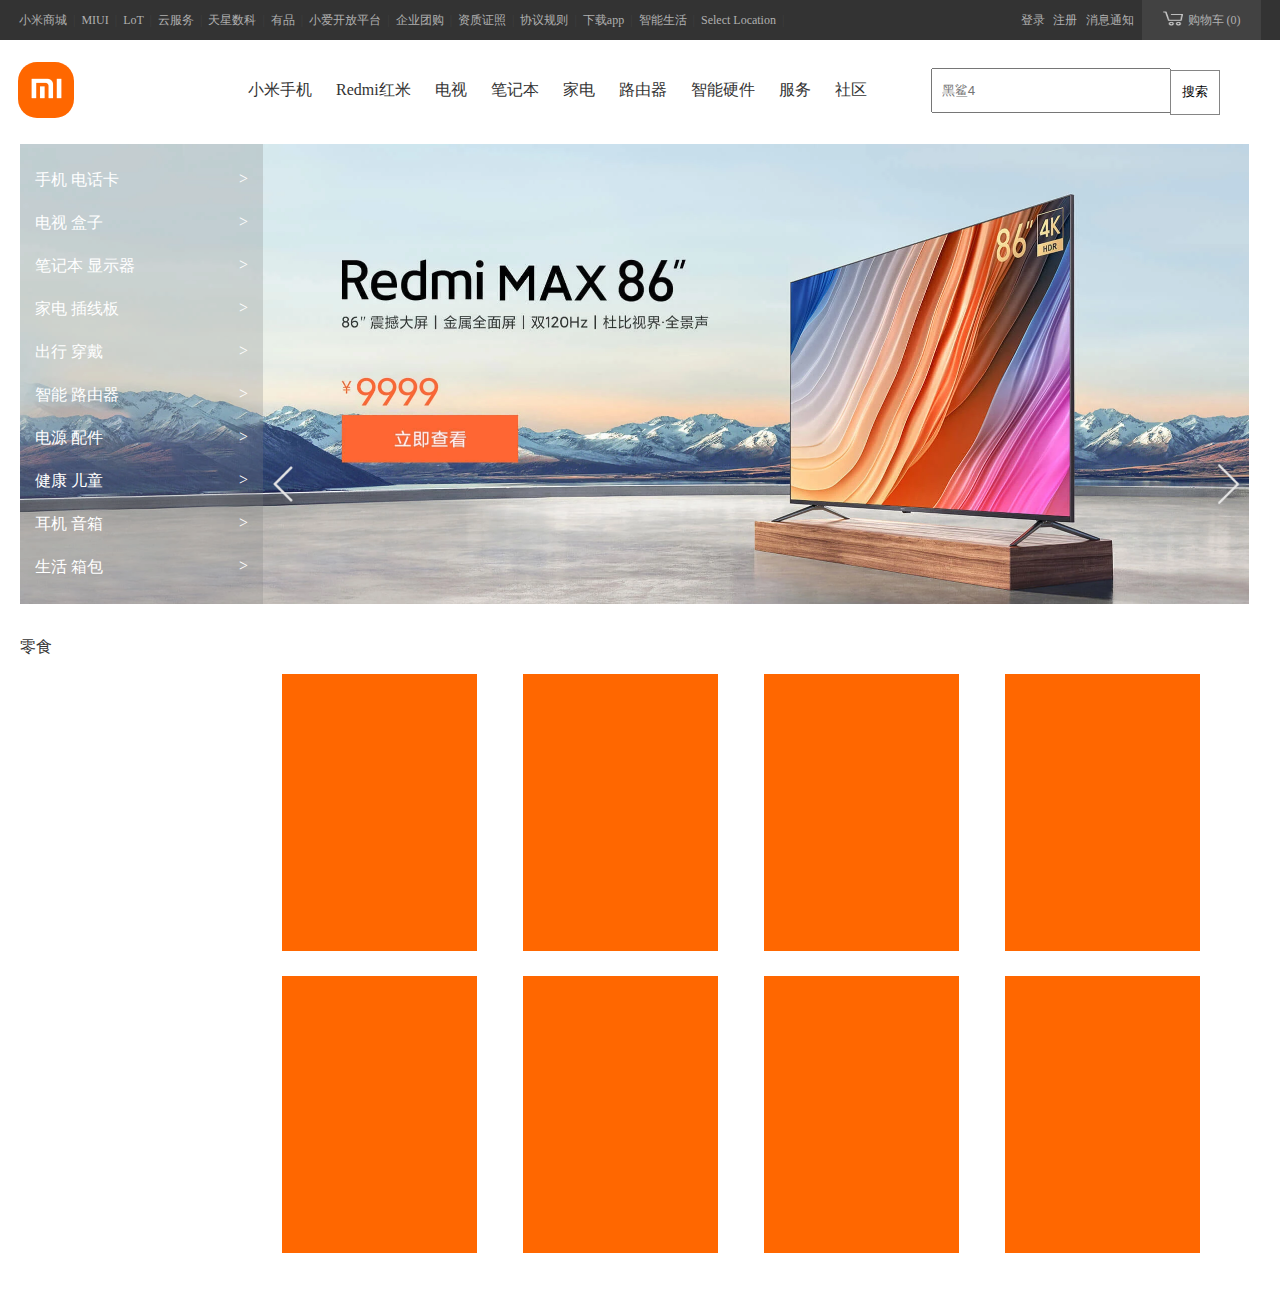
==== hjsfile/index.html @ 2a1476af "navigator draft" ====
<!DOCTYPE html>
<html lang="en">
<head>
  <title>小米商城</title>
  <meta charset="UTF-8">
  <meta http-equiv="X-UA-Compatible" content="IE=edge">
  <meta name="viewport" content="width=device-width, initial-scale=1.0">

  <link rel="stylesheet" href="css/reset.css" />
  <link rel="stylesheet" href="css/style.css" />
  <link rel="stylesheet" href="css/index.css" />
  <link rel="stylesheet" href="./icon/font/iconfont.css" />
  <link rel="shortcut icon" href="img/小米.png" type="image/x-icon" />
</head>
<body>
  <div class="page-top">
    <div class="contain">
     <div class="top-lt">
       <a href="">小米商城</a>
       <span>|</span>
       <a href="">MIUI</a>
       <span>|</span>
       <a href="">LoT</a>
       <span>|</span>
       <a href="">云服务</a>
       <span>|</span>
       <a href="">天星数科</a>
       <span>|</span>
       <a href="">有品</a>
       <span>|</span>
       <a href="">小爱开放平台</a>
       <span>|</span>
       <a href="">企业团购</a>
       <span>|</span>
       <a href="">资质证照</a>
       <span>|</span>
       <a href="">协议规则</a>
       <span>|</span>
       <a href="" class="download">
         下载app
         <div class="down-box">
           <div class="triangle"></div>
           <div class="down">
             <img src="img/scancode.png" />
             <span>小米商城APP</span>
           </div>
         </div>
        </a>
       <span>|</span>
       <a href="">智能生活</a>
       <span>|</span>
       <a href="">Select Location</a>
       <span>|</span>
     </div>
     <div class="top-gt">
       <div class="login">
         <a href="">登录</a>
         <span>|</span>
         <a href="">注册</a>
         <span>|</span>
         <a href="">消息通知</a>
         <span>|</span>
       </div>
       <div class="car-box">
         <a href=""><img src="img/购物车.png" />购物车 (0)</a>
         <!-- <a href=""><i class="iconfont icon-gouwuche"></i>购物车 (0)</a> -->
       </div>

     </div>
    </div>
  </div>
  <div class="main">
    <div class="main-top">
      <div class="top-left">
        <img src="./img/小米_white.png">
      </div>
      <div class="top-center">
        <ul>
          <li>小米手机</li>
          <li>Redmi红米</li>
          <li>电视</li>
          <li>笔记本</li>
          <li>家电</li>
          <li>路由器</li>
          <li>智能硬件</li>
          <li>服务</li>
          <li>社区</li>
        </ul>
        <div class="li-layout">
          <ul>
            <li><a><img src="./img/phone1.webp">
                   <p>小米MIX FoLD</p>
                   <p>9999元起</p>
               </a>
            </li>
            <li><a>
               <img src="./img/phone1.webp">
                   <p>小米11 Ultra</p>
                   <p>9999元起</p>
               </a>
            </li>
            <li><a>
               <img src="./img/phone1.webp">
                   <p>小米MIX FoLD</p>
                   <p>9999元起</p>
               </a>
            </li>
            <li><a>
               <img src="./img/phone1.webp">
                   <p>小米MIX FoLD</p>
                   <p>9999元起</p>
               </a>
            </li>
            <li><a>
               <img src="./img/phone1.webp">
                   <p>小米MIX FoLD</p>
                   <p>9999元起</p>
               </a>
            </li>
            <li><a>
               <img src="./img/phone1.webp" class="last-li">
                   <p>小米MIX FoLD</p>
                   <p>9999元起</p>
               </a>
            </li>
           
          </ul>
        </div> 
      </div>
      <div class="top-right">
        <input type="search" placeholder="黑鲨4" />
        <button type="button">搜索</button>
      </div>
    </div>
    <div class="main-center-one">
      <div class="verlist">
        <ul>
          <li>手机 电话卡<span>&gt;</span></li>
          <li>电视 盒子<span>&gt;</span></li>
          <li>笔记本 显示器<span>&gt;</span></li>
          <li>家电 插线板<span>&gt;</span></li>
          <li>出行 穿戴<span>&gt;</span></li>
          <li>智能 路由器<span>&gt;</span></li>
          <li>电源 配件<span>&gt;</span></li>
          <li>健康 儿童<span>&gt;</span></li>
          <li>耳机 音箱<span>&gt;</span></li>
          <li>生活 箱包<span>&gt;</span></li>
        </ul>
        <div class="ver-layout"></div>
      </div>
      <div class="swiper">
        <ul>
          <li class="swiper-item">
            <a href=""><img src="./img/swiper1.webp" /></a>
          </li>
          <li class="swiper-item">
            <a><img src="./img/swiper2.jpg" /></a>
          </li>
          <li class="swiper-item">
            <a><img src="./img/swiper3.webp" /></a>
          </li>
          <li class="swiper-item">
            <a><img src="./img/swiper4.webp" /></a>
          </li>
          <li class="swiper-item">
            <a><img src="./img/swiper5.webp" /></a>
          </li>
        </ul>
        <div class="swiper-index">
          <ul>
            <li></li>
            <li></li>
            <li></li>
            <li></li>
            <li></li>
          </ul>
        </div>
        <div class="btn pre"><img src="./img/left.png" /></div>
        <div class="btn next"><img src="./img/right.png" /></div>        
        
      </div>
    </div>
    <div class="main-center-two">
      <div class="mainct-top">
        <p>零食</p>
      </div>
      <div class="mainct-bto">
        <div class="bto-left"></div>
        <div class="bto-right">
          <a></a>
          <a></a>
          <a></a>
          <a></a>
          <a></a>
          <a></a>
          <a></a>
          <a></a>
        </div>
      </div>
    </div>
  </div>
  
</body>
</html>
---- hjsfile/css/style.css ----
body{
  color: #333;
  padding: 0;
  margin: 0;
}

.page-top{
  height: 40px;
  padding: 0px;
  margin: 0;
  background-color: #333;
}

.contain{
  padding: 0px;
  margin-left: 19px;
  margin-right: 19px;
}

.page-top .top-lt,.top-gt{
  position: relative;
  display: inline-block;
  font-size: 12px;
  line-height: 40px;
}

.top-gt{
  float: right;
}

.login,.car-box{
  position: relative;
  display: inline-block;
}

.car-box{
  width: 119px;
  height: 40px;
  text-align: center;
  background-color: #424242;
}

.car-box img{
  width: 20px;
  height: 15px;
  position: relative;
  bottom: -2px;
  margin-right:5px;
}

/* .car-box i{
  width: 20px;
  height: 15px;
} */

.car-box:hover{
  background-color: white;
}

.car-box:hover img{
  content:url(../img/购物车_.png);
}

.car-box:hover a{
  color:#ff6700;
}

.car-box a:hover{
  color:#ff6700 !important;
}

.page-top a{
  color: #b0b0b0;
  text-decoration: none;
}

.page-top a:hover{
  color: #fff;
}

.page-top .top-lt span{
  padding: 0 3px;
  color: #3f3f3f;
}

.download{
  position: relative;
  display: inline-block;
}

.download:hover .down-box{
  /* display: block; */
  height: auto;
  overflow: visible;
}

.download:hover .down{
  -webkit-animation: down_box 0.3s linear;
  animation-fill-mode: forwards;
}

.down-box{
  position: absolute;
  top: 31px;
  left: -35px;
  height: 0;  
  /* margin-left: 590px; */
  overflow: hidden;
}

@-webkit-keyframes down_box{
  from{height: 0;}
  to{height: 148px;}
}

.triangle{
  width: 0px;
  height: 0px;
  position: relative;
  left: 50%;
  transform: translateX(-50%);
  border-left: 8px transparent solid;
  border-right: 8px transparent solid;
  border-bottom: 9px #fff solid;
}

.down{
  width: 125px;
  height: 0px;
  overflow: hidden;
  background-color: #fff;
  box-shadow: 0 1px 5px #aaa;
}

.down img{
  width: 83.5px;
  height: 83.5px;
  margin: 20px;
}

.down span{
  position: relative;
  top: -30px;
  margin: 0 0 0 21px;
  font-size: 13px;
}

.top-left{
  background-color: #ff6700;
  display: inline-block;
  width: 56px;
  height: 56px;
  border-radius: 34%;
  text-align: center;
  margin-top: 22px;
  margin-left: 18px;
}

.top-left img{
  margin-top: 10px;
}

.top-center{
  display: inline-block;
  position: relative;
  margin-left: 120px;
  top:-10px;
}

.top-center ul{
  list-style-type: none;
}

.top-center li{
  display:inline;
  margin: 10px;
}

.top-center>ul li:hover{
  color: #ff6700;
  cursor: pointer;
}

.li-layout{
  position: absolute;
  left: -179px;
  width: 1212px;
  top: 80px;
  height: 0px;
  border: 0px solid;
  overflow: hidden;
  background-color: white;
  z-index: 10;
}

.top-center a {
  text-align: center;
}

.li-layout ul li{
  display: inline-block;
}

.li-layout img {
  width: 160px;
  height: 110px;
  border-right: 1px solid;
}

.li-layout .last-li{
  border-right: 0px;
}


@-webkit-keyframes li_layout{
  from{height: 0px; border: 0px;}
  to{height: 240px; border: 1px solid;}
}

.top-center ul:hover+.li-layout{
  -webkit-animation: li_layout 0.7s;
  -webkit-animation-fill-mode: forwards;
}

.top-right{
  display: inline-block;
  margin-left: 50px;
  position: relative;
  top: -10px;
}

.top-right input{
  width: 240px;
  margin: 0px;
  height: 45px;
  padding: 9px;
}

.top-right button{
  position: relative;
  top: 1px;
  margin: 0;
  left: -5px;
  width: 50px;
  height: 45px;
  background-color: transparent;
  border: 1px solid rgb(133,133,133);
}

.main-center-one{
  margin: 17px 20px;
  width: 96%;
  height: 460px;
  background-color: aqua;
  overflow: hidden;
}

.main-center-one .swiper{
  width: 6144px;
  height: 460px;
  overflow: hidden;
}

.main-center-one .swiper ul{
  padding: 0;
  margin: 0;
}

.main-center-one .swiper-item{
  display: inline-block;
  float: left;
}

.main-center-one .swiper-item img{
  width: 1228.8px;
  height: 460px;
}

.swiper-index{
  position: absolute;
  width: auto;
  height: auto;
  bottom: 80px;
  right: 80px;
  background-color: #ff6700;
}

.swiper-index ul{
  list-style-type: none;
  padding: 0 13px;
}

.swiper-index ul li{
  display: inline-block;
  width: 10px;
  height: 10px;
  border-radius: 50%;
  border: 1px solid;
  border-color: rgba(255, 255, 255, 0.3);
  background-color: rbga(0,0,0,0.4);
}

.swiper-index ul li:hover{
  background-color: rgba(255, 255, 255, 0.4);
}

.swiper .btn{
  position: absolute;
  width: 41px;
  height: 69px;
  top: 50%;
  color: #fff;
  border-radius: 2px;
}

.swiper .btn img{
  width: 40px;
  height: 40px;
  margin: 14px 0px;
}

.swiper .next{
  right: 30px;
}

.swiper .pre{
  left: 263px;
}

.swiper .btn:hover{
  background-color: rgba(128, 128, 128, 0.562);
  cursor: pointer;
}

.swiper .pre:hover img{
  content: url(../img/left_s.png);
}

.swiper .next:hover img{
  content: url(../img/right_s.png);
}

.verlist{
  position: absolute;
  width: 243px;
  color: #fff;
  background-color: rgba(128, 128, 128, 0.26);
}

.verlist ul{
  list-style-type: none;
  padding: 0;
  margin: 15px 0px;
}

.verlist ul li{
  /* background-color:aquamarine; */
  padding: 11px 15px;
}

.verlist ul li:hover{
  background-color: #ff6700;
  cursor: pointer;
}

.verlist ul li span{
  float: right;
}

.verlist .ver-layout{
  position: absolute;
  top: 0px;
  left: 243px;
  width: 970px;
  height: 460px;
  background-color: grey;
  display: none;
  z-index: 10;
}

.verlist ul:hover+.ver-layout{
  display: block;
}

.main-center-two{
  margin: 17px 20px;
  width: 96%;
  overflow: hidden;
}

.mainct-bto .bto-left{
  position: relative;
  display: inline-block;
  height: 600px;
  width: 232px;
  margin-left: 1px;
  background-color: white;
}

.mainct-bto .bto-left:hover{
  -webkit-animation: bto_left 0.7s;
  -webkit-animation-fill-mode: forwards;
}

@-webkit-keyframes bto_left{
  from{}
  to{
    transform: translateY(-1%);
    box-shadow: 0px 4px 8px;
  }
}

.mainct-bto .bto-right{
  position: relative;
  display: inline-block;
  margin-left: 4px;
  height: 600px;
  width: 970px;
}

.bto-right a{
  position: relative;
  display: inline-flex;
  width: 195px;
  height: 277px;
  background-color: #ff6700;
  margin: 0px 21px 21px 21px;
}

.bto-right a:hover{
  -webkit-animation: bto_left 0.7s;
  -webkit-animation-fill-mode: forwards;
}
---- hjsfile/icon/font/iconfont.css ----
@font-face {
  font-family: "iconfont"; /* Project id 2508348 */
  src: url('iconfont.woff2?t=1619765119830') format('woff2'),
       url('iconfont.woff?t=1619765119830') format('woff'),
       url('iconfont.ttf?t=1619765119830') format('truetype');
}

.iconfont {
  font-family: "iconfont" !important;
  font-size: 16px;
  font-style: normal;
  -webkit-font-smoothing: antialiased;
  -moz-osx-font-smoothing: grayscale;
}

.icon-gouwuche:before {
  content: "\e607";
  font-size: 20px;
}

.icon-xiaomi:before {
  content: "\e661";
}

.icon-sousuo:before {
  content: "\e623";
}
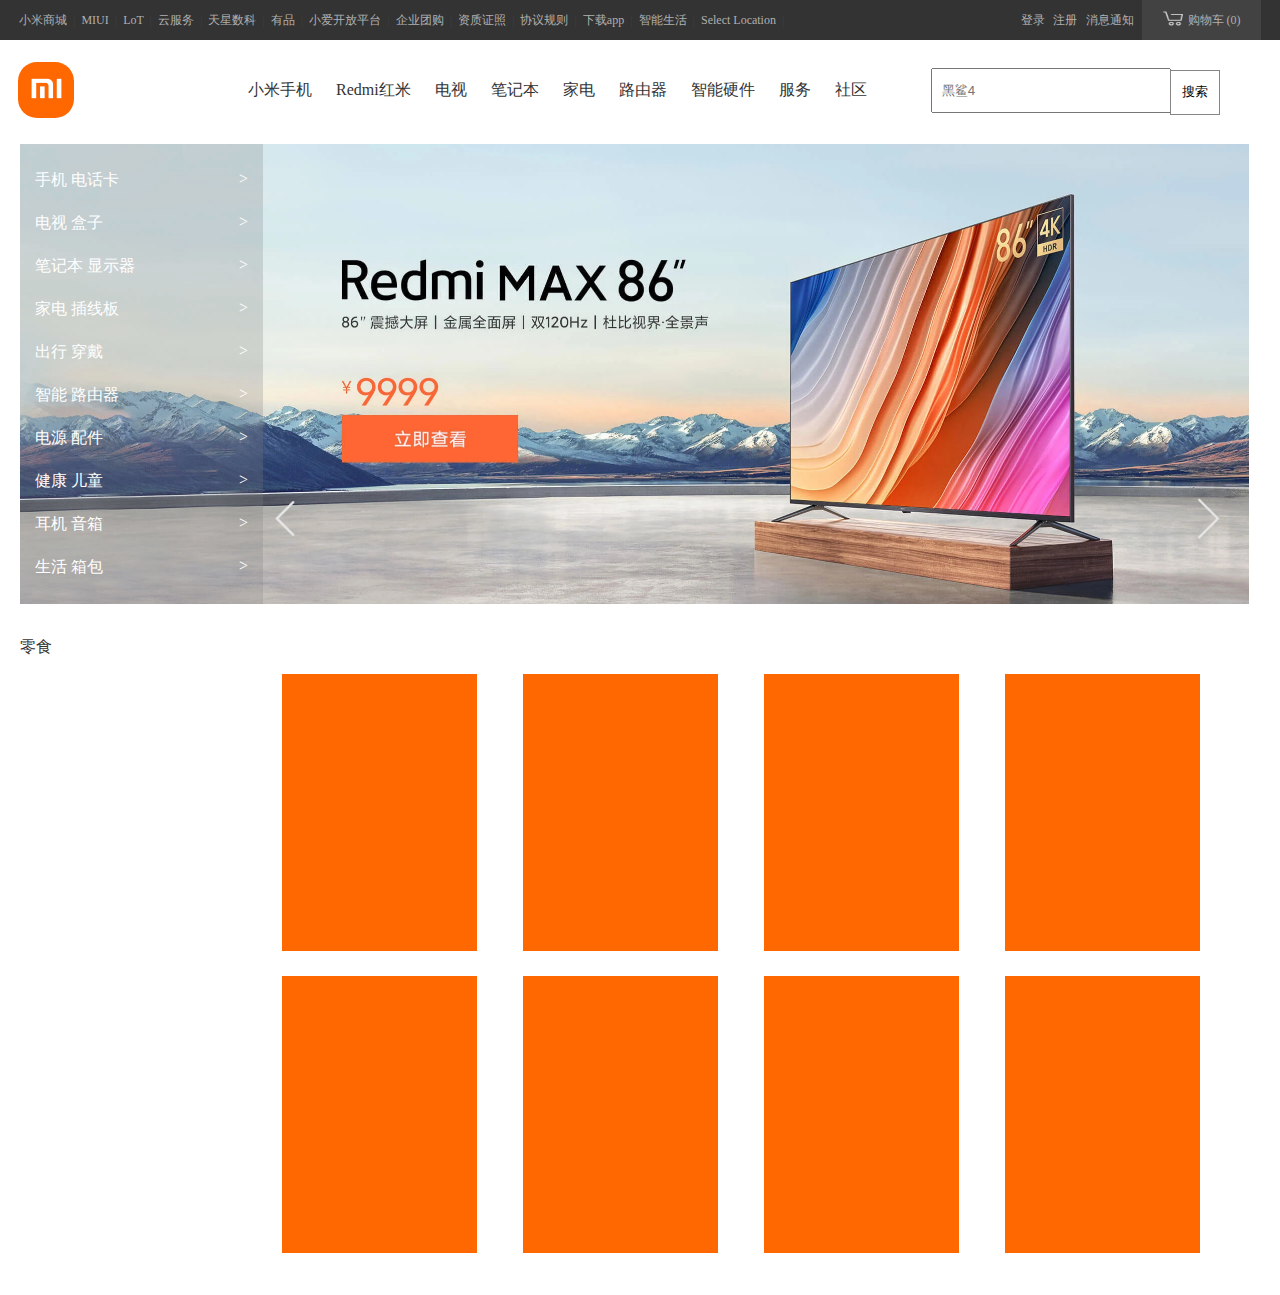
==== commit e61cb13d: "navigator" ====
--- a/hjsfile/index.html
+++ b/hjsfile/index.html
@@ -148,7 +148,7 @@
         </ul>
         <div class="ver-layout"></div>
       </div>
-      <div class="swiper">
+      <div class="swiper" style="left: 0px;">
         <ul>
           <li class="swiper-item">
             <a href=""><img src="./img/swiper1.webp" /></a>
@@ -165,20 +165,22 @@
           <li class="swiper-item">
             <a><img src="./img/swiper5.webp" /></a>
           </li>
+          <li class="swiper-item">
+            <a ><img src="./img/swiper1.webp" /></a>
+          </li>
+        </ul> 
+      </div>
+      <div class="swiper-index">
+        <ul>
+          <li></li>
+          <li></li>
+          <li></li>
+          <li></li>
+          <li></li>
         </ul>
-        <div class="swiper-index">
-          <ul>
-            <li></li>
-            <li></li>
-            <li></li>
-            <li></li>
-            <li></li>
-          </ul>
-        </div>
-        <div class="btn pre"><img src="./img/left.png" /></div>
-        <div class="btn next"><img src="./img/right.png" /></div>        
-        
-      </div>
+      </div> 
+      <div class="btn pre"><img src="./img/left.png" /></div>
+      <div class="btn next"><img src="./img/right.png" /></div>
     </div>
     <div class="main-center-two">
       <div class="mainct-top">
@@ -199,6 +201,6 @@
       </div>
     </div>
   </div>
-  
+  <script src="./JS/circlejpg.js"></script>
 </body>
 </html>--- a/hjsfile/css/style.css
+++ b/hjsfile/css/style.css
@@ -105,6 +105,7 @@
   left: -35px;
   height: 0;  
   /* margin-left: 590px; */
+  z-index: 9;
   overflow: hidden;
 }
 
@@ -256,8 +257,9 @@
 }
 
 .main-center-one .swiper{
-  width: 6144px;
+  width: 7372.8px;
   height: 460px;
+  position: relative;
   overflow: hidden;
 }
 
@@ -269,6 +271,41 @@
 .main-center-one .swiper-item{
   display: inline-block;
   float: left;
+  /* -webkit-animation: circle linear 10s infinite; */
+  /* -webkit-animation-fill-mode:backwards; */
+}
+
+@-webkit-keyframes circle{
+  0%{
+    transform: translateX(0);
+  }
+  15%{
+    transform: translateX(0);
+  }
+  25%{
+    transform: translateX(-1228.8px);
+  }
+  40%{
+    transform: translateX(-1228.8px);
+  }
+  50%{
+    transform: translateX(-2457.6px);
+  }
+  65%{
+    transform: translateX(-2457.6px);
+  }
+  75%{
+    transform: translateX(-3686.4px);
+  }
+  90%{
+    transform: translateX(-3686.4px);
+  }
+  100%{
+    transform: translateX(-4915.2px);
+  }
+  /* 100%{
+    transform: translateX(-4915.2px);
+  } */
 }
 
 .main-center-one .swiper-item img{
@@ -282,7 +319,9 @@
   height: auto;
   bottom: 80px;
   right: 80px;
-  background-color: #ff6700;
+  /* z-index: 9; */
+  /* box-shadow: 0px 4px 8px; */
+  /* background-color: #ff67 */
 }
 
 .swiper-index ul{
@@ -296,47 +335,55 @@
   height: 10px;
   border-radius: 50%;
   border: 1px solid;
+  /* z-index: 9; */
   border-color: rgba(255, 255, 255, 0.3);
-  background-color: rbga(0,0,0,0.4);
+  background-color: rgba(255,255,255,0.1);
+}
+
+.liselected{
+  background-color: rgba(255, 255, 255, 0.7);
 }
 
 .swiper-index ul li:hover{
-  background-color: rgba(255, 255, 255, 0.4);
-}
-
-.swiper .btn{
+  background-color: rgba(255, 255, 255, 0.7);
+  cursor: pointer;
+}
+
+.main-center-one .btn{
   position: absolute;
   width: 41px;
   height: 69px;
   top: 50%;
+  transform: translateY(50%);
   color: #fff;
   border-radius: 2px;
-}
-
-.swiper .btn img{
+  z-index: 9;
+}
+
+.main-center-one .btn img{
   width: 40px;
   height: 40px;
   margin: 14px 0px;
 }
 
-.swiper .next{
-  right: 30px;
-}
-
-.swiper .pre{
-  left: 263px;
-}
-
-.swiper .btn:hover{
+.main-center-one .next{
+  right: 50px;
+}
+
+.main-center-one .pre{
+  left: 265px;
+}
+
+.main-center-one .btn:hover{
   background-color: rgba(128, 128, 128, 0.562);
   cursor: pointer;
 }
 
-.swiper .pre:hover img{
+.main-center-one .pre:hover img{
   content: url(../img/left_s.png);
 }
 
-.swiper .next:hover img{
+.main-center-one .next:hover img{
   content: url(../img/right_s.png);
 }
 
@@ -345,6 +392,7 @@
   width: 243px;
   color: #fff;
   background-color: rgba(128, 128, 128, 0.26);
+  z-index: 9;
 }
 
 .verlist ul{
